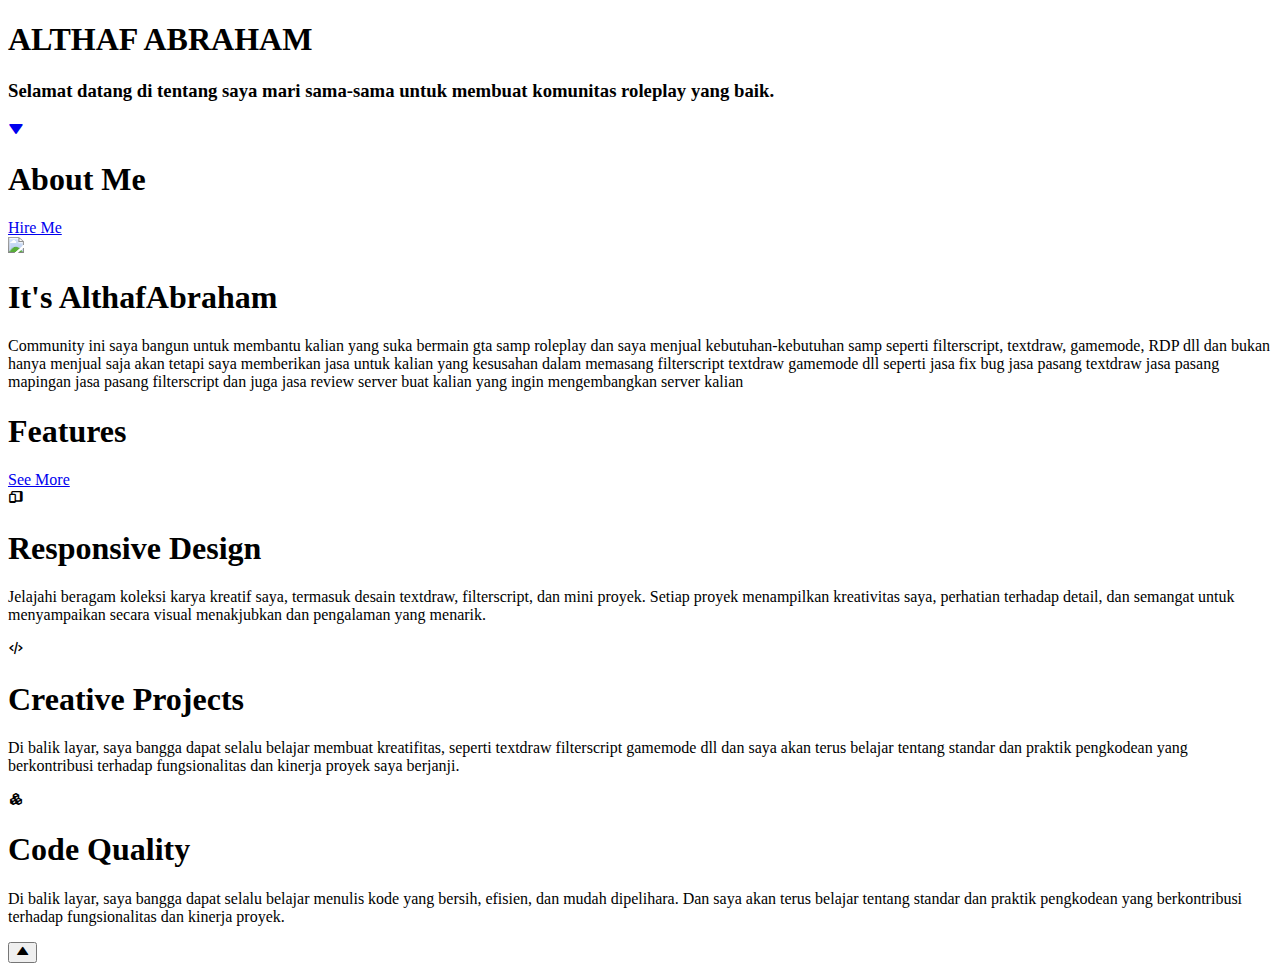
==== aboutme/index.html @ edbcb1a2 "Add files via upload" ====
<!DOCTYPE html>
<html lang="en">

<head>
    <meta charset="UTF-8">
    <meta name="viewport" content="width=device-width, initial-scale=1.0">
    <link href='https://unpkg.com/boxicons@2.1.4/css/boxicons.min.css' rel='stylesheet'>
    <link rel="stylesheet" href="style.css">
    <title>About Me | AlthafAbraham</title>
    <link rel="icon" href="assets/picdev.png" type="image/x-icon">
</head>

<body>

    <header>
        <div id="particles"></div>
        <div class="info-text">
            <h1>ALTHAF ABRAHAM</h1>
            <h3>Selamat datang di tentang saya mari sama-sama untuk membuat komunitas roleplay yang baik.</h3>
            <a href="#about" class="scroll"><i class='bx bxs-down-arrow'></i></a>
        </div>
    </header>

    <section id="about">
        <div class="header">
            <h1>About Me</h1>
            <a id="hireMeLink" href="#">Hire Me</a>
        </div>

        <div class="card">
            <img src="assets/logo.png">
            <div class="info">
                <h1>It's AlthafAbraham</h1>
                <p>
                    Community ini saya bangun untuk membantu kalian yang suka bermain gta samp roleplay dan saya menjual kebutuhan-kebutuhan samp
                seperti filterscript, textdraw, gamemode, RDP dll dan bukan hanya menjual saja akan tetapi saya memberikan jasa untuk kalian yang kesusahan dalam memasang filterscript
                textdraw gamemode dll seperti jasa fix bug jasa pasang textdraw jasa pasang mapingan jasa pasang filterscript dan juga jasa review server buat kalian yang ingin mengembangkan server kalian
                </p>

            </div>
        </div>
    </section>

    <section id="features">
        <div class="header">
            <h1>Features</h1>
            <a href="#">See More</a>
        </div>
        <div class="feature-cards">
            <div class="card">
                <div class="info">
                    <i class='bx bxs-devices'></i>
                    <h1>Responsive Design</h1>
                    <p>
                        Jelajahi beragam koleksi karya kreatif saya, termasuk desain textdraw, filterscript, dan mini
                        proyek.
                        Setiap proyek menampilkan kreativitas saya, perhatian terhadap detail, dan semangat untuk menyampaikan secara visual
                        menakjubkan dan
                        pengalaman yang menarik.
                    </p>
                </div>
            </div>
            <div class="card">
                <div class="info">
                    <i class='bx bx-code-alt'></i>

                    <h1>Creative Projects</h1>
                    <p>
                        Di balik layar, saya bangga dapat selalu belajar membuat kreatifitas, seperti textdraw filterscript gamemode dll
                        dan saya akan terus belajar tentang
                        standar dan praktik pengkodean yang berkontribusi terhadap fungsionalitas dan kinerja
                        proyek saya berjanji.
                    </p>
                </div>
            </div>
            <div class="card">
                <div class="info">
                    <i class='bx bxs-component'></i>
                    <h1>Code Quality</h1>
                    <p>
                        Di balik layar, saya bangga dapat selalu belajar menulis kode yang bersih, efisien, dan mudah dipelihara. Dan saya akan terus
                        belajar tentang
                        standar dan praktik pengkodean yang berkontribusi terhadap fungsionalitas dan kinerja
                        proyek.
                    </p>
                </div>
            </div>
        </div>
    </section>

    <button class="scroll-top" onclick="scrollToTop()">
        <i class='bx bxs-up-arrow'></i>
    </button>



    <script src="https://cdnjs.cloudflare.com/ajax/libs/particles.js/2.0.0/particles.min.js"></script>
    <script src="script.js"></script>
</body>

</html>
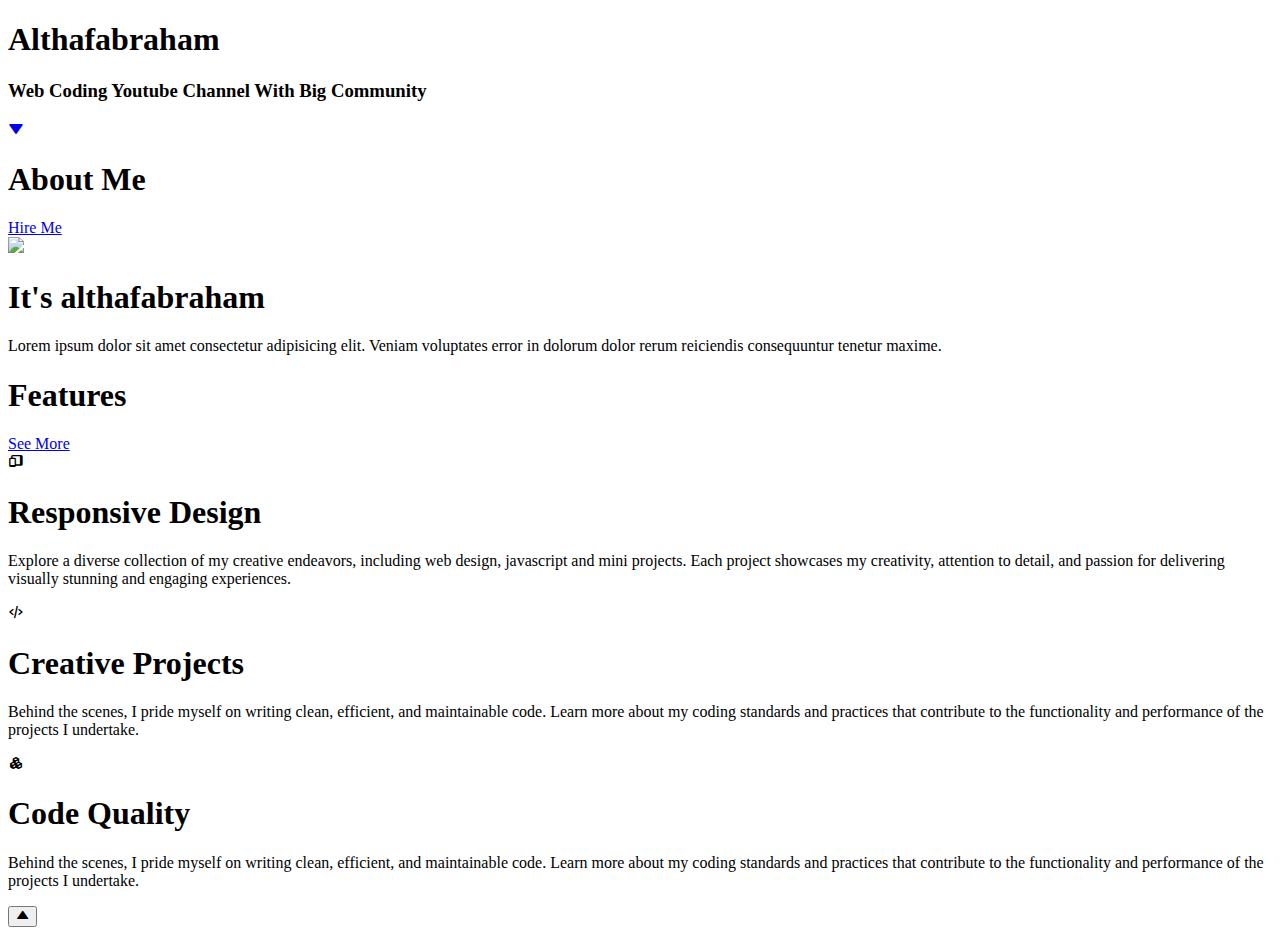
==== commit 07c63024: "Update index.html" ====
--- a/aboutme/index.html
+++ b/aboutme/index.html
@@ -1,101 +1,102 @@
-<!DOCTYPE html>
-<html lang="en">
-
-<head>
-    <meta charset="UTF-8">
-    <meta name="viewport" content="width=device-width, initial-scale=1.0">
-    <link href='https://unpkg.com/boxicons@2.1.4/css/boxicons.min.css' rel='stylesheet'>
-    <link rel="stylesheet" href="style.css">
-    <title>About Me | AlthafAbraham</title>
-    <link rel="icon" href="assets/picdev.png" type="image/x-icon">
-</head>
-
-<body>
-
-    <header>
-        <div id="particles"></div>
-        <div class="info-text">
-            <h1>ALTHAF ABRAHAM</h1>
-            <h3>Selamat datang di tentang saya mari sama-sama untuk membuat komunitas roleplay yang baik.</h3>
-            <a href="#about" class="scroll"><i class='bx bxs-down-arrow'></i></a>
-        </div>
-    </header>
-
-    <section id="about">
-        <div class="header">
-            <h1>About Me</h1>
-            <a id="hireMeLink" href="#">Hire Me</a>
-        </div>
-
-        <div class="card">
-            <img src="assets/logo.png">
-            <div class="info">
-                <h1>It's AlthafAbraham</h1>
-                <p>
-                    Community ini saya bangun untuk membantu kalian yang suka bermain gta samp roleplay dan saya menjual kebutuhan-kebutuhan samp
-                seperti filterscript, textdraw, gamemode, RDP dll dan bukan hanya menjual saja akan tetapi saya memberikan jasa untuk kalian yang kesusahan dalam memasang filterscript
-                textdraw gamemode dll seperti jasa fix bug jasa pasang textdraw jasa pasang mapingan jasa pasang filterscript dan juga jasa review server buat kalian yang ingin mengembangkan server kalian
-                </p>
-
-            </div>
-        </div>
-    </section>
-
-    <section id="features">
-        <div class="header">
-            <h1>Features</h1>
-            <a href="#">See More</a>
-        </div>
-        <div class="feature-cards">
-            <div class="card">
-                <div class="info">
-                    <i class='bx bxs-devices'></i>
-                    <h1>Responsive Design</h1>
-                    <p>
-                        Jelajahi beragam koleksi karya kreatif saya, termasuk desain textdraw, filterscript, dan mini
-                        proyek.
-                        Setiap proyek menampilkan kreativitas saya, perhatian terhadap detail, dan semangat untuk menyampaikan secara visual
-                        menakjubkan dan
-                        pengalaman yang menarik.
-                    </p>
-                </div>
-            </div>
-            <div class="card">
-                <div class="info">
-                    <i class='bx bx-code-alt'></i>
-
-                    <h1>Creative Projects</h1>
-                    <p>
-                        Di balik layar, saya bangga dapat selalu belajar membuat kreatifitas, seperti textdraw filterscript gamemode dll
-                        dan saya akan terus belajar tentang
-                        standar dan praktik pengkodean yang berkontribusi terhadap fungsionalitas dan kinerja
-                        proyek saya berjanji.
-                    </p>
-                </div>
-            </div>
-            <div class="card">
-                <div class="info">
-                    <i class='bx bxs-component'></i>
-                    <h1>Code Quality</h1>
-                    <p>
-                        Di balik layar, saya bangga dapat selalu belajar menulis kode yang bersih, efisien, dan mudah dipelihara. Dan saya akan terus
-                        belajar tentang
-                        standar dan praktik pengkodean yang berkontribusi terhadap fungsionalitas dan kinerja
-                        proyek.
-                    </p>
-                </div>
-            </div>
-        </div>
-    </section>
-
-    <button class="scroll-top" onclick="scrollToTop()">
-        <i class='bx bxs-up-arrow'></i>
-    </button>
-
-
-
-    <script src="https://cdnjs.cloudflare.com/ajax/libs/particles.js/2.0.0/particles.min.js"></script>
-    <script src="script.js"></script>
-</body>
-
-</html>+<!DOCTYPE html>
+<html lang="en">
+
+<head>
+    <meta charset="UTF-8">
+    <meta name="viewport" content="width=device-width, initial-scale=1.0">
+    <link href='https://unpkg.com/boxicons@2.1.4/css/boxicons.min.css' rel='stylesheet'>
+    <link rel="stylesheet" href="style.css">
+    <title>Aboutme | AlthafAbraham</title>
+</head>
+
+<body>
+
+    <header>
+        <div id="particles"></div>
+        <div class="info-text">
+            <h1>Althafabraham</h1>
+            <h3>Web Coding Youtube Channel With Big Community</h3>
+            <a href="#about" class="scroll"><i class='bx bxs-down-arrow'></i></a>
+        </div>
+    </header>
+
+    <section id="about">
+        <div class="header">
+            <h1>About Me</h1>
+            <a href="#">Hire Me</a>
+        </div>
+
+        <div class="card">
+            <img src="assets/logo.png">
+            <div class="info">
+                <h1>It's althafabraham</h1>
+                <p>
+                    Lorem ipsum dolor sit amet consectetur adipisicing elit. Veniam voluptates error in dolorum dolor
+                    rerum
+                    reiciendis consequuntur tenetur maxime.
+                </p>
+
+            </div>
+        </div>
+    </section>
+
+    <section id="features">
+        <div class="header">
+            <h1>Features</h1>
+            <a href="#">See More</a>
+        </div>
+        <div class="feature-cards">
+            <div class="card">
+                <div class="info">
+                    <i class='bx bxs-devices'></i>
+                    <h1>Responsive Design</h1>
+                    <p>
+                        Explore a diverse collection of my creative endeavors, including web design, javascript and mini
+                        projects.
+                        Each project showcases my creativity, attention to detail, and passion for delivering visually
+                        stunning and
+                        engaging experiences.
+                    </p>
+                </div>
+            </div>
+            <div class="card">
+                <div class="info">
+                    <i class='bx bx-code-alt'></i>
+
+                    <h1>Creative Projects</h1>
+                    <p>
+                        Behind the scenes, I pride myself on writing clean, efficient, and maintainable code. Learn more
+                        about my
+                        coding standards and practices that contribute to the functionality and performance of the
+                        projects I
+                        undertake.
+                    </p>
+                </div>
+            </div>
+            <div class="card">
+                <div class="info">
+                    <i class='bx bxs-component'></i>
+                    <h1>Code Quality</h1>
+                    <p>
+                        Behind the scenes, I pride myself on writing clean, efficient, and maintainable code. Learn more
+                        about my
+                        coding standards and practices that contribute to the functionality and performance of the
+                        projects I
+                        undertake.
+                    </p>
+                </div>
+            </div>
+        </div>
+    </section>
+
+    <button class="scroll-top" onclick="scrollToTop()">
+        <i class='bx bxs-up-arrow'></i>
+    </button>
+
+
+
+    <script src="https://cdnjs.cloudflare.com/ajax/libs/particles.js/2.0.0/particles.min.js"></script>
+    <script src="script.js"></script>
+</body>
+
+</html>
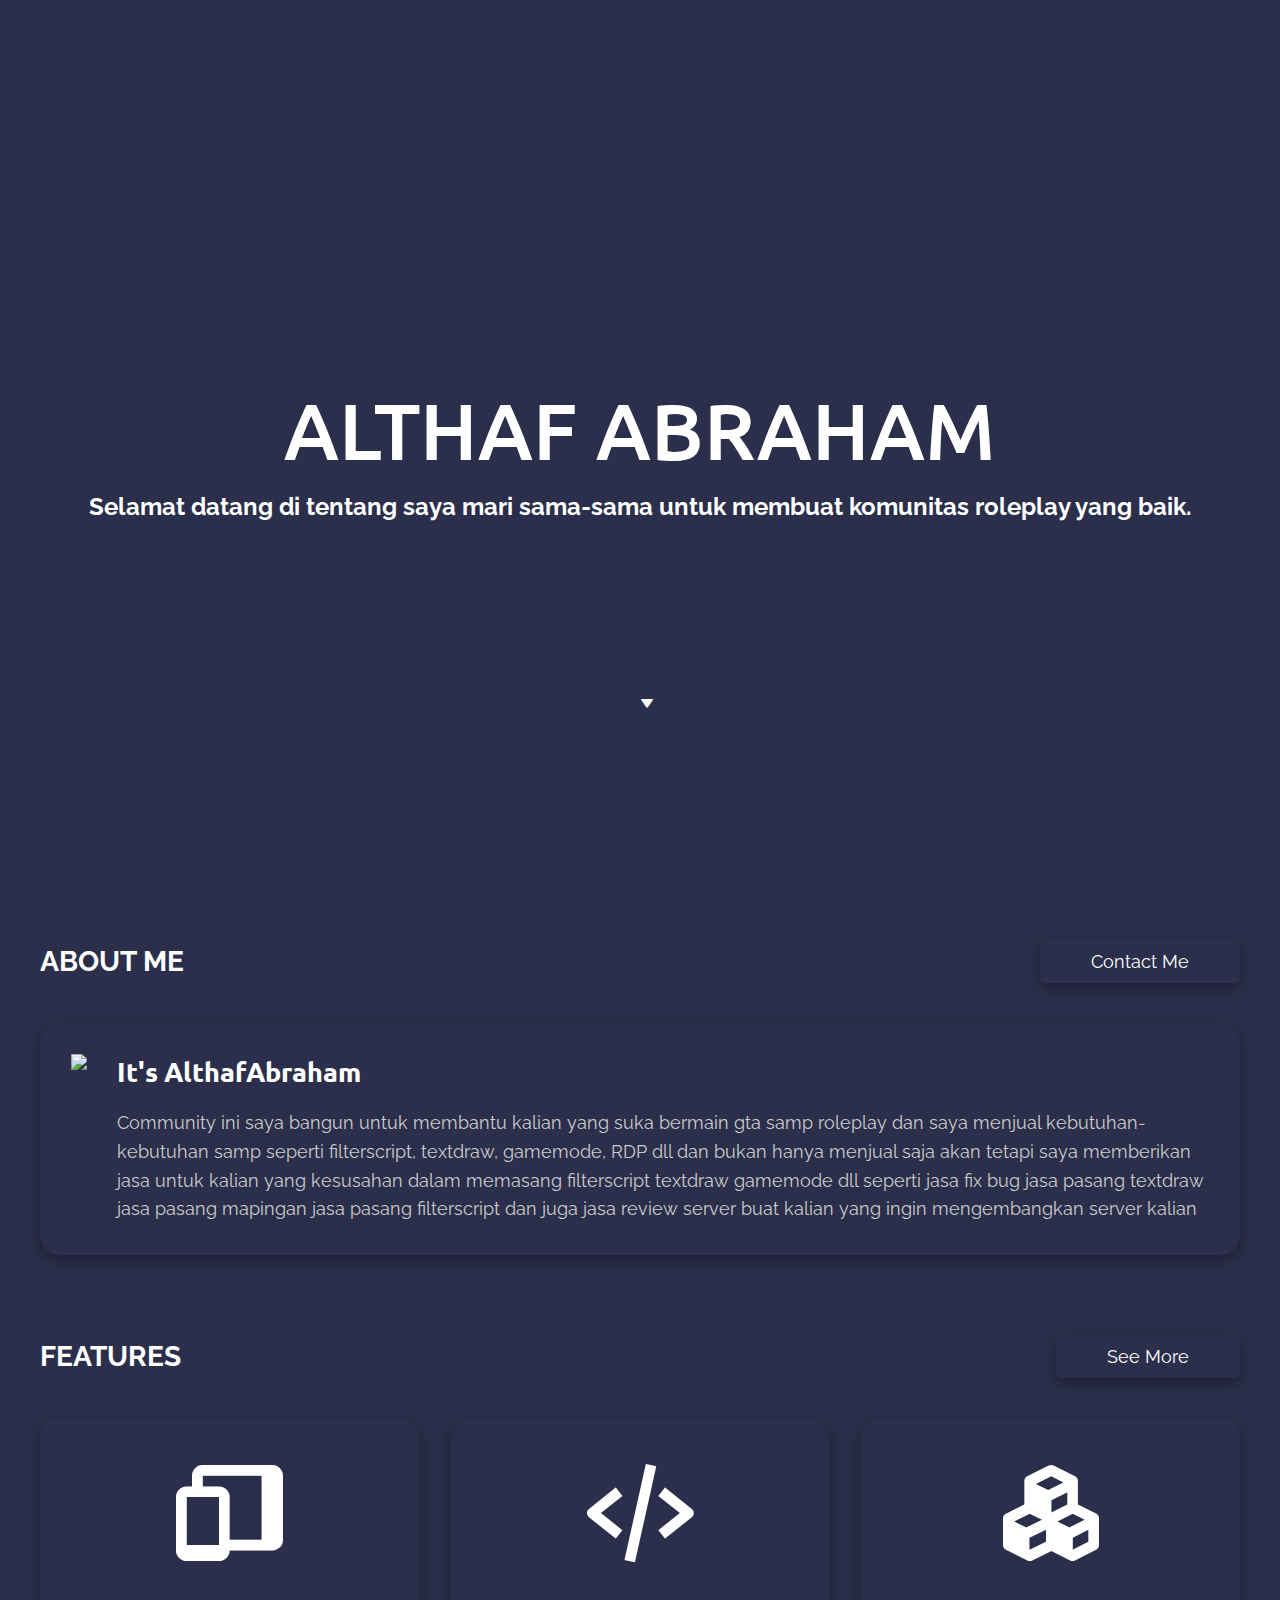
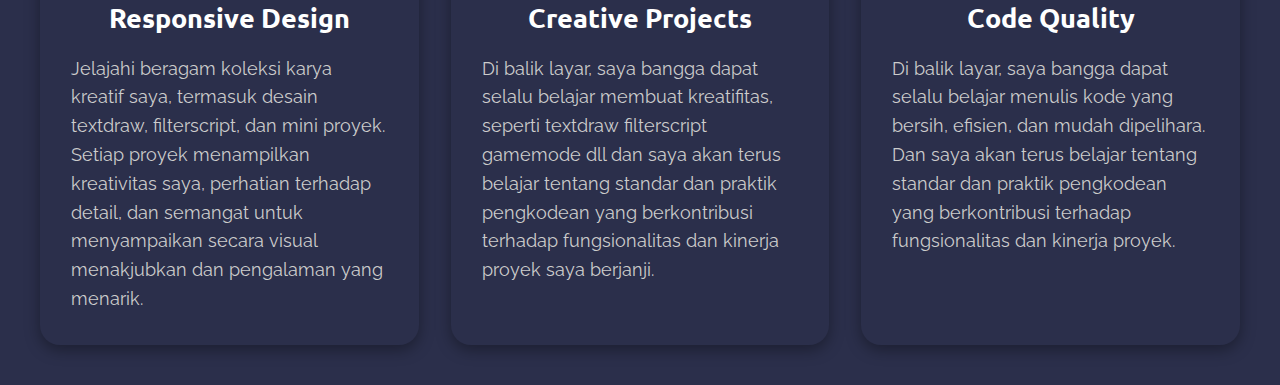
==== commit 0fcbce27: "website-althaf" ====
--- a/aboutme/index.html
+++ b/aboutme/index.html
@@ -1,102 +1,101 @@
-<!DOCTYPE html>
-<html lang="en">
-
-<head>
-    <meta charset="UTF-8">
-    <meta name="viewport" content="width=device-width, initial-scale=1.0">
-    <link href='https://unpkg.com/boxicons@2.1.4/css/boxicons.min.css' rel='stylesheet'>
-    <link rel="stylesheet" href="style.css">
-    <title>Aboutme | AlthafAbraham</title>
-</head>
-
-<body>
-
-    <header>
-        <div id="particles"></div>
-        <div class="info-text">
-            <h1>Althafabraham</h1>
-            <h3>Web Coding Youtube Channel With Big Community</h3>
-            <a href="#about" class="scroll"><i class='bx bxs-down-arrow'></i></a>
-        </div>
-    </header>
-
-    <section id="about">
-        <div class="header">
-            <h1>About Me</h1>
-            <a href="#">Hire Me</a>
-        </div>
-
-        <div class="card">
-            <img src="assets/logo.png">
-            <div class="info">
-                <h1>It's althafabraham</h1>
-                <p>
-                    Lorem ipsum dolor sit amet consectetur adipisicing elit. Veniam voluptates error in dolorum dolor
-                    rerum
-                    reiciendis consequuntur tenetur maxime.
-                </p>
-
-            </div>
-        </div>
-    </section>
-
-    <section id="features">
-        <div class="header">
-            <h1>Features</h1>
-            <a href="#">See More</a>
-        </div>
-        <div class="feature-cards">
-            <div class="card">
-                <div class="info">
-                    <i class='bx bxs-devices'></i>
-                    <h1>Responsive Design</h1>
-                    <p>
-                        Explore a diverse collection of my creative endeavors, including web design, javascript and mini
-                        projects.
-                        Each project showcases my creativity, attention to detail, and passion for delivering visually
-                        stunning and
-                        engaging experiences.
-                    </p>
-                </div>
-            </div>
-            <div class="card">
-                <div class="info">
-                    <i class='bx bx-code-alt'></i>
-
-                    <h1>Creative Projects</h1>
-                    <p>
-                        Behind the scenes, I pride myself on writing clean, efficient, and maintainable code. Learn more
-                        about my
-                        coding standards and practices that contribute to the functionality and performance of the
-                        projects I
-                        undertake.
-                    </p>
-                </div>
-            </div>
-            <div class="card">
-                <div class="info">
-                    <i class='bx bxs-component'></i>
-                    <h1>Code Quality</h1>
-                    <p>
-                        Behind the scenes, I pride myself on writing clean, efficient, and maintainable code. Learn more
-                        about my
-                        coding standards and practices that contribute to the functionality and performance of the
-                        projects I
-                        undertake.
-                    </p>
-                </div>
-            </div>
-        </div>
-    </section>
-
-    <button class="scroll-top" onclick="scrollToTop()">
-        <i class='bx bxs-up-arrow'></i>
-    </button>
-
-
-
-    <script src="https://cdnjs.cloudflare.com/ajax/libs/particles.js/2.0.0/particles.min.js"></script>
-    <script src="script.js"></script>
-</body>
-
-</html>
+<!DOCTYPE html>
+<html lang="en">
+
+<head>
+    <meta charset="UTF-8">
+    <meta name="viewport" content="width=device-width, initial-scale=1.0">
+    <link href='https://unpkg.com/boxicons@2.1.4/css/boxicons.min.css' rel='stylesheet'>
+    <link rel="stylesheet" href="style.css">
+    <title>About Me | AlthafAbraham</title>
+    <link rel="icon" href="assets/picdev.png" type="image/x-icon">
+</head>
+
+<body>
+
+    <header>
+        <div id="particles"></div>
+        <div class="info-text">
+            <h1>ALTHAF ABRAHAM</h1>
+            <h3>Selamat datang di tentang saya mari sama-sama untuk membuat komunitas roleplay yang baik.</h3>
+            <a href="#about" class="scroll"><i class='bx bxs-down-arrow'></i></a>
+        </div>
+    </header>
+
+    <section id="about">
+        <div class="header">
+            <h1>About Me</h1>
+            <a id="hireMeLink" href="#">Contact Me</a>
+        </div>
+
+        <div class="card">
+            <img src="assets/logo.png">
+            <div class="info">
+                <h1>It's AlthafAbraham</h1>
+                <p>
+                    Community ini saya bangun untuk membantu kalian yang suka bermain gta samp roleplay dan saya menjual kebutuhan-kebutuhan samp
+                seperti filterscript, textdraw, gamemode, RDP dll dan bukan hanya menjual saja akan tetapi saya memberikan jasa untuk kalian yang kesusahan dalam memasang filterscript
+                textdraw gamemode dll seperti jasa fix bug jasa pasang textdraw jasa pasang mapingan jasa pasang filterscript dan juga jasa review server buat kalian yang ingin mengembangkan server kalian
+                </p>
+
+            </div>
+        </div>
+    </section>
+
+    <section id="features">
+        <div class="header">
+            <h1>Features</h1>
+            <a href="#">See More</a>
+        </div>
+        <div class="feature-cards">
+            <div class="card">
+                <div class="info">
+                    <i class='bx bxs-devices'></i>
+                    <h1>Responsive Design</h1>
+                    <p>
+                        Jelajahi beragam koleksi karya kreatif saya, termasuk desain textdraw, filterscript, dan mini
+                        proyek.
+                        Setiap proyek menampilkan kreativitas saya, perhatian terhadap detail, dan semangat untuk menyampaikan secara visual
+                        menakjubkan dan
+                        pengalaman yang menarik.
+                    </p>
+                </div>
+            </div>
+            <div class="card">
+                <div class="info">
+                    <i class='bx bx-code-alt'></i>
+
+                    <h1>Creative Projects</h1>
+                    <p>
+                        Di balik layar, saya bangga dapat selalu belajar membuat kreatifitas, seperti textdraw filterscript gamemode dll
+                        dan saya akan terus belajar tentang
+                        standar dan praktik pengkodean yang berkontribusi terhadap fungsionalitas dan kinerja
+                        proyek saya berjanji.
+                    </p>
+                </div>
+            </div>
+            <div class="card">
+                <div class="info">
+                    <i class='bx bxs-component'></i>
+                    <h1>Code Quality</h1>
+                    <p>
+                        Di balik layar, saya bangga dapat selalu belajar menulis kode yang bersih, efisien, dan mudah dipelihara. Dan saya akan terus
+                        belajar tentang
+                        standar dan praktik pengkodean yang berkontribusi terhadap fungsionalitas dan kinerja
+                        proyek.
+                    </p>
+                </div>
+            </div>
+        </div>
+    </section>
+
+    <button class="scroll-top" onclick="scrollToTop()">
+        <i class='bx bxs-up-arrow'></i>
+    </button>
+
+
+
+    <script src="https://cdnjs.cloudflare.com/ajax/libs/particles.js/2.0.0/particles.min.js"></script>
+    <script src="script.js"></script>
+</body>
+
+</html>--- a/aboutme/style.css
+++ b/aboutme/style.css
@@ -0,0 +1,237 @@
+@import url('https://fonts.googleapis.com/css2?family=Raleway:wght@300;400;500;600;700&family=Ubuntu:wght@300;400;500;700&display=swap');
+
+html{
+    scroll-behavior: smooth;
+}
+
+*{
+    margin: 0;
+    padding: 0;
+    box-sizing: border-box;
+    font-family: 'Raleway', sans-serif;
+}
+
+body{
+    font-size: 14px;
+}
+
+header{
+    width: 100%;
+    height: 100vh;
+    background-color: #2b2f4b;
+    color: #fff;
+}
+
+header #particles{
+    position: absolute;
+    width: 100%;
+    height: 100%;
+    top: 0;
+    left: 0;
+}
+
+header .info-text{
+    display: flex;
+    flex-direction: column;
+    align-items: center;
+    justify-content: center;
+    gap: 0.8rem;
+    height: 100vh;
+}
+
+header .info-text h1{
+    font-size: 5rem;
+    font-weight: 500;
+    font-family: 'Ubuntu';
+}
+
+header .info-text h3{
+    font-size: 1.5rem;
+}
+
+header .info-text .scroll{
+    position: absolute;
+    bottom: 20%;
+    left: 50%;
+    color: #fff;
+    transform: translate(0, -50%);
+    transition: all 0.5s;
+}
+
+header .info-text .scroll:hover{
+    opacity: 0.7;
+}
+
+header .info-text .scroll::before{
+    position: absolute;
+    top: -16px;
+    left: -16px;
+    z-index: -1;
+    content: '';
+    width: 44px;
+    height: 44px;
+    box-shadow: 0 0 0 0 rgba(255, 255, 255, 0.1);
+    border-radius: 100%;
+    animation: pulse 3s infinite;
+}
+
+@keyframes pulse {
+    0%, 100%{
+        opacity: 0;
+    }
+    15%, 45%{
+        opacity: 1;
+    }
+    60%{
+        box-shadow: 0 0 0 30px rgba(255, 255, 255, 0.1);
+        opacity: 0;
+    }
+}
+
+#about, #features{
+    background-color: #2b2f4b;
+    padding: 40px;
+}
+
+#about .header, #features .header{
+    display: flex;
+    justify-content: space-between;
+    align-items: center;
+    margin-bottom: 40px;
+}
+
+#about .header h1, #features .header h1{
+    text-align: center;
+    color: #fff;
+    text-transform: uppercase;
+}
+
+#about .header a, #features .header a{
+    text-decoration: none;
+    font-size: 1.3em;
+    color: #fff;
+    border: 1px solid transparent;
+    padding: 10px 50px;
+    box-shadow: 0 5px 15px rgba(0, 0, 0, 0.35);
+    border-radius: 6px;
+    transition: all 0.3s ease;
+}
+
+#about .header a:hover, #features .header a:hover{
+    border-color: #fff;
+    box-shadow: none;
+}
+
+#about .card, #features .card{
+    padding: 30px;
+    box-shadow: 0 5px 15px rgba(0, 0, 0, 0.35);
+    border-radius: 20px;
+    display: flex;
+    gap: 30px;
+    border: 1px solid transparent;
+    transition: all 0.3s ease;
+}
+
+#about .card:hover, #features .card:hover{
+    border-color: #fff;
+    box-shadow: none;
+}
+
+#about .card img{
+    max-width: 200px;
+    max-height: 200px;
+}
+
+#about .card .info{
+    display: flex;
+    flex-direction: column;
+    align-items: flex-start;
+    justify-content: center;
+}
+
+#about .card .info h1, #features .card .info h1{
+    margin-bottom: 20px;
+    color: #fff;
+    font-size: 1.7rem;
+    font-weight: bold;
+    font-family: 'Ubuntu';
+}
+
+#about .card .info p, #features .card .info p{
+    color: #ccc;
+    font-size: 1.1rem;
+    line-height: 1.8rem;
+}
+
+#features .feature-cards{
+    display: flex;
+    flex-wrap: wrap;
+    justify-content: space-between;
+    gap: 2rem;
+}
+
+#features .feature-cards .card{
+    display: flex;
+    flex-direction: column;
+    align-items: center;
+    flex: 1;
+    min-width: 350px;
+}
+
+#features .feature-cards .card .info i{
+    color: #fff;
+    font-size: 8rem;
+    width: 100%;
+    text-align: center;
+    margin-bottom: 1.4rem;
+}
+
+#features .feature-cards .card .info h1{
+    text-align: center;
+}
+
+#features .feature-cards .card .info p{
+    font-size: 1.1rem;
+}
+
+.scroll-top{
+    display: none;
+    position: fixed;
+    bottom: 20px;
+    right: 20px;
+    background-color: #2b2f4b;
+    color: #fff;
+    border: 1px solid transparent;
+    box-shadow: 0 5px 15px rgba(0, 0, 0, 0.35);
+    padding: 16px 18px;
+    border-radius: 50%;
+    cursor: pointer;
+    font-size: 20px;
+    transition: all 0.3s ease;
+}
+
+.scroll-top:hover{
+    border-color: #fff;
+    box-shadow: none;
+}
+
+@media screen and (max-width: 720px) {
+    header .info-text h1{
+        font-size: 4rem;
+    }
+
+    header .info-text h3{
+        font-size: 1.1rem;
+    }
+
+    #about .card{
+        flex-direction: column;
+        align-items: center;
+    }
+
+    #about .card img{
+        max-width: 150px;
+        max-height: 150px;
+    }
+
+}